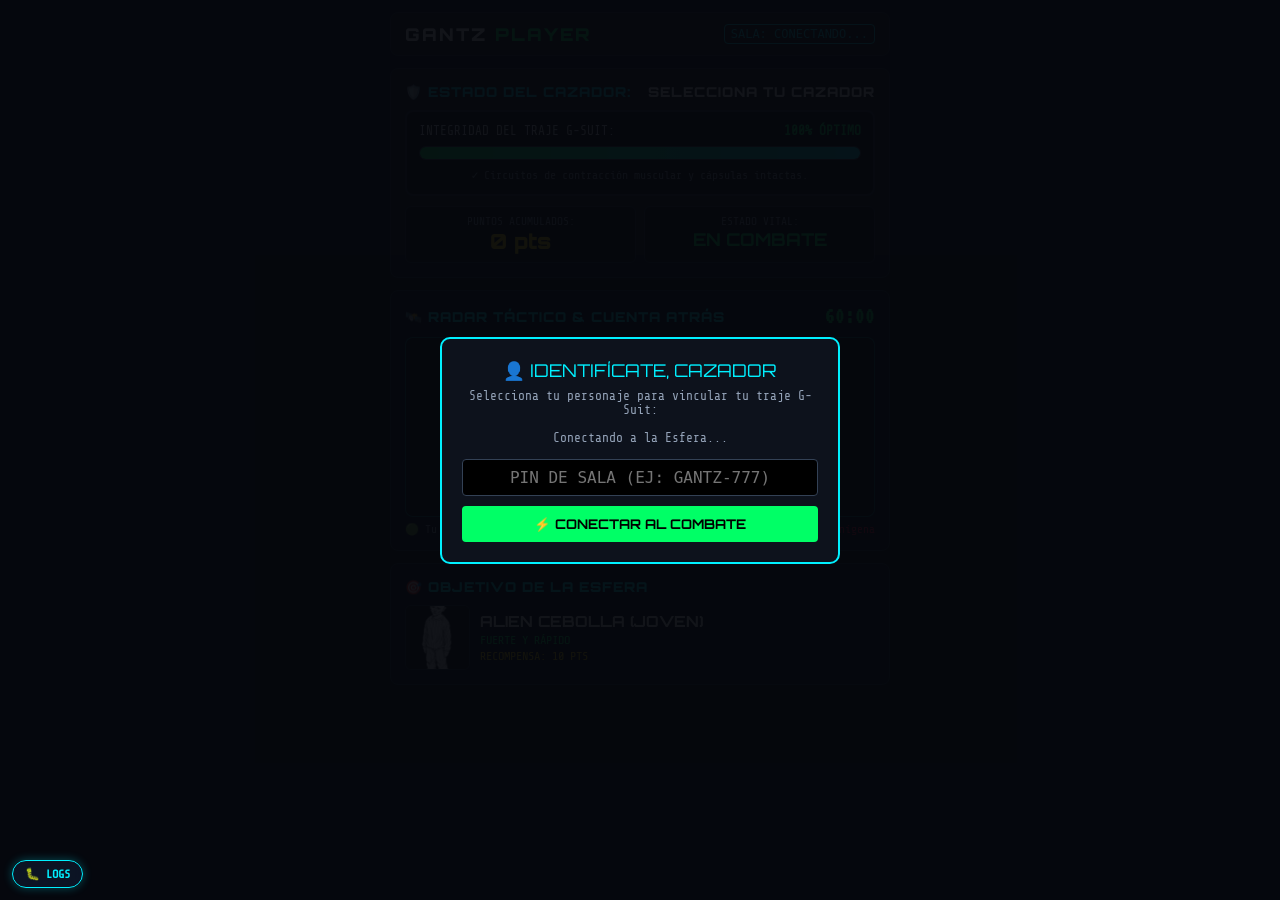
==== player.html @ b8d79e31 "feat(player-companion): interactive player companion screen, manga mission report generator, and fm " ====
<!DOCTYPE html>
<html lang="es">
<head>
  <meta charset="UTF-8">
  <meta name="viewport" content="width=device-width, initial-scale=1.0, maximum-scale=1.0, user-scalable=no">
  <title>GANTZ // PANTALLA DE JUGADOR</title>
  <link rel="preconnect" href="https://fonts.googleapis.com">
  <link rel="preconnect" href="https://fonts.gstatic.com" crossorigin>
  <link href="https://fonts.googleapis.com/css2?family=Orbitron:wght@700;900&family=Share+Tech+Mono&family=VT323&display=swap" rel="stylesheet">
  <link rel="stylesheet" href="css/player.css">
  <link rel="manifest" href="manifest.json">
</head>
<body>

  <!-- Top Header -->
  <header class="player-header">
    <div class="player-logo">GANTZ <span>PLAYER</span></div>
    <div id="playerRoomPinBadge" style="font-family: monospace; font-size: 0.75rem; color: var(--gantz-cyan); border: 1px solid var(--gantz-cyan); padding: 2px 6px; border-radius: 4px;">SALA: CONECTANDO...</div>
  </header>

  <!-- Player Main View -->
  <main class="player-container">
    
    <!-- Hunter Profile & G-Suit Status Card -->
    <div class="card">
      <div class="card-title">
        <span>🛡️ ESTADO DEL CAZADOR:</span>
        <span id="playerHunterName" style="color: #fff; margin-left: auto;">SELECCIONA TU CAZADOR</span>
      </div>

      <div class="suit-meter-box">
        <div style="display: flex; justify-content: space-between; font-size: 0.8rem;">
          <span>INTEGRIDAD DEL TRAJE G-SUIT:</span>
          <span id="playerSuitText" style="color: var(--gantz-green); font-weight: bold;">100% ÓPTIMO</span>
        </div>
        <div class="suit-meter-bar">
          <div class="suit-meter-fill" id="playerSuitFill"></div>
        </div>
        <div id="playerSuitWarning" style="font-size: 0.72rem; color: #94a3b8; margin-top: 4px;">
          ✓ Circuitos de contracción muscular y cápsulas intactas.
        </div>
      </div>

      <div style="display: grid; grid-template-columns: 1fr 1fr; gap: 8px; margin-top: 10px;">
        <div style="background: #020305; padding: 8px; border-radius: 6px; border: 1px solid var(--border-color); text-align: center;">
          <div style="font-size: 0.7rem; color: #94a3b8;">PUNTOS ACUMULADOS:</div>
          <div id="playerPointsText" style="font-family: var(--font-display); font-size: 1.3rem; color: var(--gantz-gold); font-weight: 900;">0 pts</div>
        </div>
        <div style="background: #020305; padding: 8px; border-radius: 6px; border: 1px solid var(--border-color); text-align: center;">
          <div style="font-size: 0.7rem; color: #94a3b8;">ESTADO VITAL:</div>
          <div id="playerStatusText" style="font-family: var(--font-display); font-size: 1.1rem; color: var(--gantz-green); font-weight: bold;">EN COMBATE</div>
        </div>
      </div>
    </div>

    <!-- Live Mission Timer & Radar Card -->
    <div class="card">
      <div class="card-title">
        <span>🛰️ RADAR TÁCTICO & CUENTA ATRÁS</span>
        <span id="playerTimerText" style="margin-left: auto; font-family: var(--font-digital); font-size: 1.4rem; color: var(--gantz-green);">60:00</span>
      </div>

      <div class="radar-box">
        <div class="radar-ring" style="width: 50px; height: 50px;"></div>
        <div class="radar-ring" style="width: 100px; height: 100px;"></div>
        <div class="radar-ring" style="width: 150px; height: 150px;"></div>
        <div class="radar-sweep-line"></div>
        <div class="hunter-blip" title="Tu posición"></div>
        <div class="alien-blip" title="Objetivo Alienígena"></div>
      </div>
      <div style="display: flex; justify-content: space-between; font-size: 0.7rem; color: #94a3b8; margin-top: 6px;">
        <span>🟢 Tu posición</span>
        <span style="color: #ff003c;">🔴 Presa Alienígena</span>
      </div>
    </div>

    <!-- Active Alien Target Card -->
    <div class="card">
      <div class="card-title">🎯 OBJETIVO DE LA ESFERA</div>
      <div style="display: flex; gap: 10px; align-items: center;">
        <img id="playerAlienImg" src="assets/webp/monsters/alien_cebolla_joven_recortado.webp" style="width: 65px; height: 65px; object-fit: cover; border-radius: 6px; border: 1px solid var(--border-color); background: #000;" alt="Alien">
        <div>
          <div id="playerAlienName" style="font-family: var(--font-display); font-size: 0.95rem; font-weight: 700; color: #fff;">ALIEN CEBOLLA (JOVEN)</div>
          <div id="playerAlienTraits" style="font-size: 0.75rem; color: var(--gantz-green); margin-top: 2px;">FUERTE Y RÁPIDO</div>
          <div id="playerAlienPoints" style="font-size: 0.75rem; color: var(--gantz-gold); margin-top: 2px;">RECOMPENSA: 10 PTS</div>
        </div>
      </div>
    </div>

  </main>

  <!-- Player Select Modal -->
  <div class="player-modal" id="playerSelectModal">
    <div class="player-modal-box">
      <div style="font-family: var(--font-display); font-size: 1.1rem; color: var(--gantz-cyan); margin-bottom: 8px;">
        👤 IDENTIFÍCATE, CAZADOR
      </div>
      <div style="font-size: 0.8rem; color: #94a3b8; margin-bottom: 14px;">
        Selecciona tu personaje para vincular tu traje G-Suit:
      </div>
      <div id="playerSelectList" style="display: flex; flex-direction: column; gap: 8px; max-height: 250px; overflow-y: auto; margin-bottom: 14px;">
        <div style="color: #94a3b8; font-size: 0.8rem;">Conectando a la Esfera...</div>
      </div>
      <input type="text" id="playerRoomCodeInput" placeholder="PIN DE SALA (EJ: GANTZ-777)" style="width: 100%; background: #000; border: 1px solid #334155; color: var(--gantz-gold); padding: 8px; text-align: center; font-family: monospace; font-size: 1rem; border-radius: 4px; margin-bottom: 10px;">
      <button type="button" id="btnConnectPlayerRoom" style="width: 100%; background: var(--gantz-green); color: #000; border: none; padding: 10px; font-weight: bold; font-family: var(--font-display); border-radius: 4px; cursor: pointer;">
        ⚡ CONECTAR AL COMBATE
      </button>
    </div>
  </div>

  <script src="js/logger.js"></script>
  <script src="js/vendor/peerjs.min.js"></script>
  <script src="data/aliens.js"></script>
  <script src="data/weapons.js"></script>
  <script src="js/player-p2p.js"></script>
</body>
</html>
---- css/player.css ----
:root {
  --bg-main: #06080d;
  --bg-card: #0e121a;
  --border-color: #1e293b;
  --gantz-green: #00ff66;
  --gantz-green-glow: rgba(0, 255, 102, 0.4);
  --gantz-red: #ff003c;
  --gantz-red-glow: rgba(255, 0, 60, 0.5);
  --gantz-cyan: #00f0ff;
  --gantz-gold: #ffd700;
  --text-main: #f1f5f9;
  --text-muted: #94a3b8;
  --font-display: 'Orbitron', sans-serif;
  --font-mono: 'Share Tech Mono', monospace;
  --font-digital: 'VT323', monospace;
}

* {
  box-sizing: border-box;
  margin: 0;
  padding: 0;
  -webkit-tap-highlight-color: transparent;
}

body {
  background-color: var(--bg-main);
  color: var(--text-main);
  font-family: var(--font-mono);
  min-height: 100vh;
  padding: 12px;
  display: flex;
  flex-direction: column;
  align-items: center;
}

.player-header {
  width: 100%;
  max-width: 500px;
  display: flex;
  justify-content: space-between;
  align-items: center;
  padding: 10px 14px;
  background: var(--bg-card);
  border: 1px solid var(--border-color);
  border-radius: 8px;
  margin-bottom: 12px;
}

.player-logo {
  font-family: var(--font-display);
  font-size: 1.1rem;
  font-weight: 900;
  letter-spacing: 2px;
  color: #fff;
}

.player-logo span {
  color: var(--gantz-green);
}

.player-container {
  width: 100%;
  max-width: 500px;
  display: flex;
  flex-direction: column;
  gap: 12px;
}

.card {
  background: var(--bg-card);
  border: 1px solid var(--border-color);
  border-radius: 8px;
  padding: 14px;
  position: relative;
  overflow: hidden;
}

.card-title {
  font-family: var(--font-display);
  font-size: 0.85rem;
  font-weight: 900;
  color: var(--gantz-cyan);
  letter-spacing: 1px;
  margin-bottom: 10px;
  display: flex;
  align-items: center;
  gap: 6px;
}

/* Suit Integrity Bar */
.suit-meter-box {
  background: #020305;
  border: 2px solid var(--border-color);
  border-radius: 8px;
  padding: 12px;
  text-align: center;
  position: relative;
}

.suit-meter-bar {
  height: 14px;
  background: #111;
  border-radius: 7px;
  overflow: hidden;
  margin: 8px 0;
  border: 1px solid #334155;
}

.suit-meter-fill {
  height: 100%;
  width: 100%;
  background: linear-gradient(90deg, #00ff66, #00f0ff);
  transition: width 0.4s ease, background 0.4s ease;
  box-shadow: 0 0 10px rgba(0, 255, 102, 0.5);
}

.suit-meter-fill.cracked {
  width: 50%;
  background: linear-gradient(90deg, #ffd700, #ff8c00);
  box-shadow: 0 0 10px rgba(255, 215, 0, 0.6);
}

.suit-meter-fill.broken {
  width: 5%;
  background: #ff003c;
  box-shadow: 0 0 10px rgba(255, 0, 60, 0.8);
}

/* Mini Radar */
.radar-box {
  position: relative;
  width: 100%;
  height: 180px;
  background: radial-gradient(circle, #091319 0%, #030407 80%);
  border: 1.5px solid rgba(0, 240, 255, 0.4);
  border-radius: 8px;
  overflow: hidden;
  margin-top: 6px;
}

.radar-ring {
  position: absolute;
  top: 50%; left: 50%;
  transform: translate(-50%, -50%);
  border-radius: 50%;
  border: 1px dashed rgba(0, 240, 255, 0.25);
}

.radar-sweep-line {
  position: absolute;
  top: 50%; left: 50%;
  width: 120px; height: 120px;
  transform-origin: top left;
  background: conic-gradient(from 0deg, rgba(0, 240, 255, 0.4) 0deg, transparent 60deg);
  animation: radarSweepAnim 3.5s linear infinite;
  border-radius: 50%;
  pointer-events: none;
}

@keyframes radarSweepAnim {
  from { transform: rotate(0deg); }
  to { transform: rotate(360deg); }
}

.alien-blip {
  position: absolute;
  top: 35%; left: 60%;
  width: 10px; height: 10px;
  background: #ff003c;
  border-radius: 50%;
  box-shadow: 0 0 12px #ff003c;
  animation: blipPulse 1.2s infinite alternate;
}

.hunter-blip {
  position: absolute;
  top: 50%; left: 50%;
  width: 8px; height: 8px;
  background: #00ff66;
  border-radius: 50%;
  box-shadow: 0 0 8px #00ff66;
  transform: translate(-50%, -50%);
}

@keyframes blipPulse {
  0% { transform: scale(0.8); opacity: 0.7; }
  100% { transform: scale(1.4); opacity: 1; }
}

/* Modal Selector */
.player-modal {
  position: fixed;
  top: 0; left: 0;
  width: 100vw; height: 100vh;
  background: rgba(6, 8, 13, 0.95);
  display: flex;
  align-items: center;
  justify-content: center;
  z-index: 1000;
  padding: 16px;
}

.player-modal-box {
  background: #0d121c;
  border: 2px solid var(--gantz-cyan);
  border-radius: 10px;
  padding: 20px;
  max-width: 400px;
  width: 100%;
  text-align: center;
}
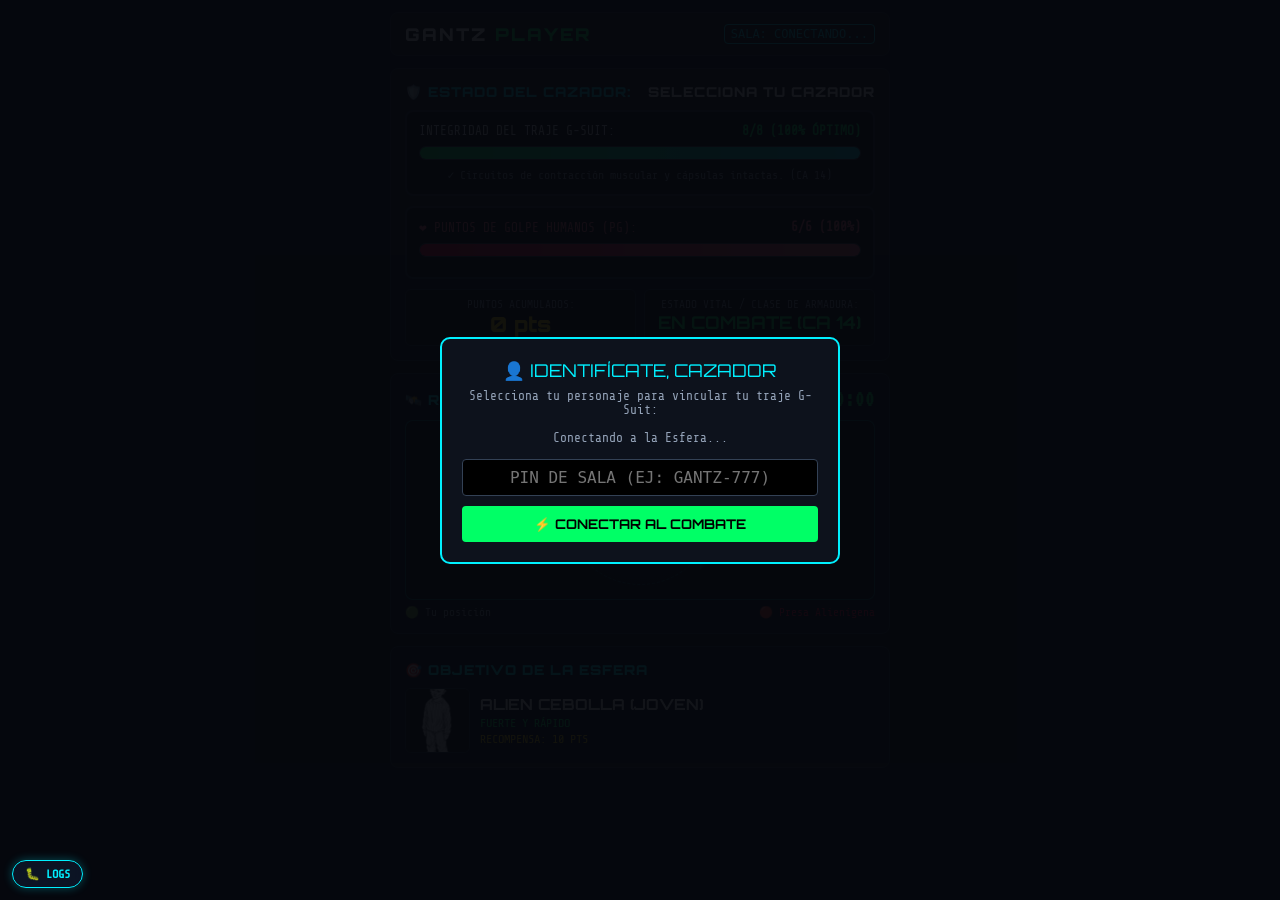
==== commit 9db5ca22: "feat: add P2P remote and display controllers for WebRTC session management" ====
--- a/player.html
+++ b/player.html
@@ -23,21 +23,42 @@
     
     <!-- Hunter Profile & G-Suit Status Card -->
     <div class="card">
+      <div id="playerTurnBanner" style="display: none; background: linear-gradient(90deg, #ffd700, #ff8c00); color: #000; font-family: var(--font-display); font-weight: 900; font-size: 0.85rem; padding: 8px; text-align: center; border-radius: 6px; margin-bottom: 10px; animation: blipPulse 1s infinite alternate; letter-spacing: 1px;">
+        ⚡ ¡ES TU TURNO DE ACTUAR! ⚡
+      </div>
       <div class="card-title">
         <span>🛡️ ESTADO DEL CAZADOR:</span>
         <span id="playerHunterName" style="color: #fff; margin-left: auto;">SELECCIONA TU CAZADOR</span>
       </div>
 
+      <!-- Panic Warning Box (If in horror panic) -->
+      <div id="playerPanicAlert" style="display: none; background: rgba(255,0,60,0.18); border: 1px solid #ff003c; border-radius: 6px; padding: 8px 12px; margin-bottom: 10px; text-align: center;">
+        <div id="playerPanicTitle" style="font-family: var(--font-display); font-size: 0.82rem; font-weight: 900; color: #ff6b81;">😱 ¡EN PÁNICO: PARÁLISIS!</div>
+        <div id="playerPanicDesc" style="font-size: 0.72rem; color: #cbd5e1; margin-top: 2px;">Incapaz de actuar ni moverse este asalto.</div>
+      </div>
+
+      <!-- G-Suit Integrity Meter -->
       <div class="suit-meter-box">
         <div style="display: flex; justify-content: space-between; font-size: 0.8rem;">
           <span>INTEGRIDAD DEL TRAJE G-SUIT:</span>
-          <span id="playerSuitText" style="color: var(--gantz-green); font-weight: bold;">100% ÓPTIMO</span>
+          <span id="playerSuitText" style="color: var(--gantz-green); font-weight: bold;">8/8 (100% ÓPTIMO)</span>
         </div>
         <div class="suit-meter-bar">
           <div class="suit-meter-fill" id="playerSuitFill"></div>
         </div>
         <div id="playerSuitWarning" style="font-size: 0.72rem; color: #94a3b8; margin-top: 4px;">
-          ✓ Circuitos de contracción muscular y cápsulas intactas.
+          ✓ Circuitos de contracción muscular y cápsulas intactas. (CA 14)
+        </div>
+      </div>
+
+      <!-- Human Hit Points (PG) Meter -->
+      <div class="suit-meter-box" style="margin-top: 10px;">
+        <div style="display: flex; justify-content: space-between; font-size: 0.8rem;">
+          <span style="color: #ff6b81;">❤️ PUNTOS DE GOLPE HUMANOS (PG):</span>
+          <span id="playerHpText" style="color: #ff6b81; font-weight: bold;">6/6 (100%)</span>
+        </div>
+        <div class="suit-meter-bar" style="background: #1e293b;">
+          <div class="suit-meter-fill" id="playerHpFill" style="background: linear-gradient(90deg, #ff003c, #ff6b81);"></div>
         </div>
       </div>
 
@@ -47,20 +68,20 @@
           <div id="playerPointsText" style="font-family: var(--font-display); font-size: 1.3rem; color: var(--gantz-gold); font-weight: 900;">0 pts</div>
         </div>
         <div style="background: #020305; padding: 8px; border-radius: 6px; border: 1px solid var(--border-color); text-align: center;">
-          <div style="font-size: 0.7rem; color: #94a3b8;">ESTADO VITAL:</div>
-          <div id="playerStatusText" style="font-family: var(--font-display); font-size: 1.1rem; color: var(--gantz-green); font-weight: bold;">EN COMBATE</div>
+          <div style="font-size: 0.7rem; color: #94a3b8;">ESTADO VITAL / CLASE DE ARMADURA:</div>
+          <div id="playerStatusText" style="font-family: var(--font-display); font-size: 1.1rem; color: var(--gantz-green); font-weight: bold;">EN COMBATE (CA 14)</div>
         </div>
       </div>
     </div>
 
     <!-- Live Mission Timer & Radar Card -->
-    <div class="card">
+    <div class="card" id="playerRadarCard">
       <div class="card-title">
         <span>🛰️ RADAR TÁCTICO & CUENTA ATRÁS</span>
         <span id="playerTimerText" style="margin-left: auto; font-family: var(--font-digital); font-size: 1.4rem; color: var(--gantz-green);">60:00</span>
       </div>
 
-      <div class="radar-box">
+      <div class="radar-box" id="playerRadarBox">
         <div class="radar-ring" style="width: 50px; height: 50px;"></div>
         <div class="radar-ring" style="width: 100px; height: 100px;"></div>
         <div class="radar-ring" style="width: 150px; height: 150px;"></div>
@@ -68,9 +89,12 @@
         <div class="hunter-blip" title="Tu posición"></div>
         <div class="alien-blip" title="Objetivo Alienígena"></div>
       </div>
-      <div style="display: flex; justify-content: space-between; font-size: 0.7rem; color: #94a3b8; margin-top: 6px;">
+      <div id="playerRadarLegend" style="display: flex; justify-content: space-between; font-size: 0.7rem; color: #94a3b8; margin-top: 6px;">
         <span>🟢 Tu posición</span>
         <span style="color: #ff003c;">🔴 Presa Alienígena</span>
+      </div>
+      <div id="playerRadarOfflineNotice" style="display: none; text-align: center; padding: 10px; font-size: 0.75rem; color: #94a3b8; font-style: italic;">
+        📡 RADAR APAGADO // SEÑAL EN ESPERA
       </div>
     </div>
 
